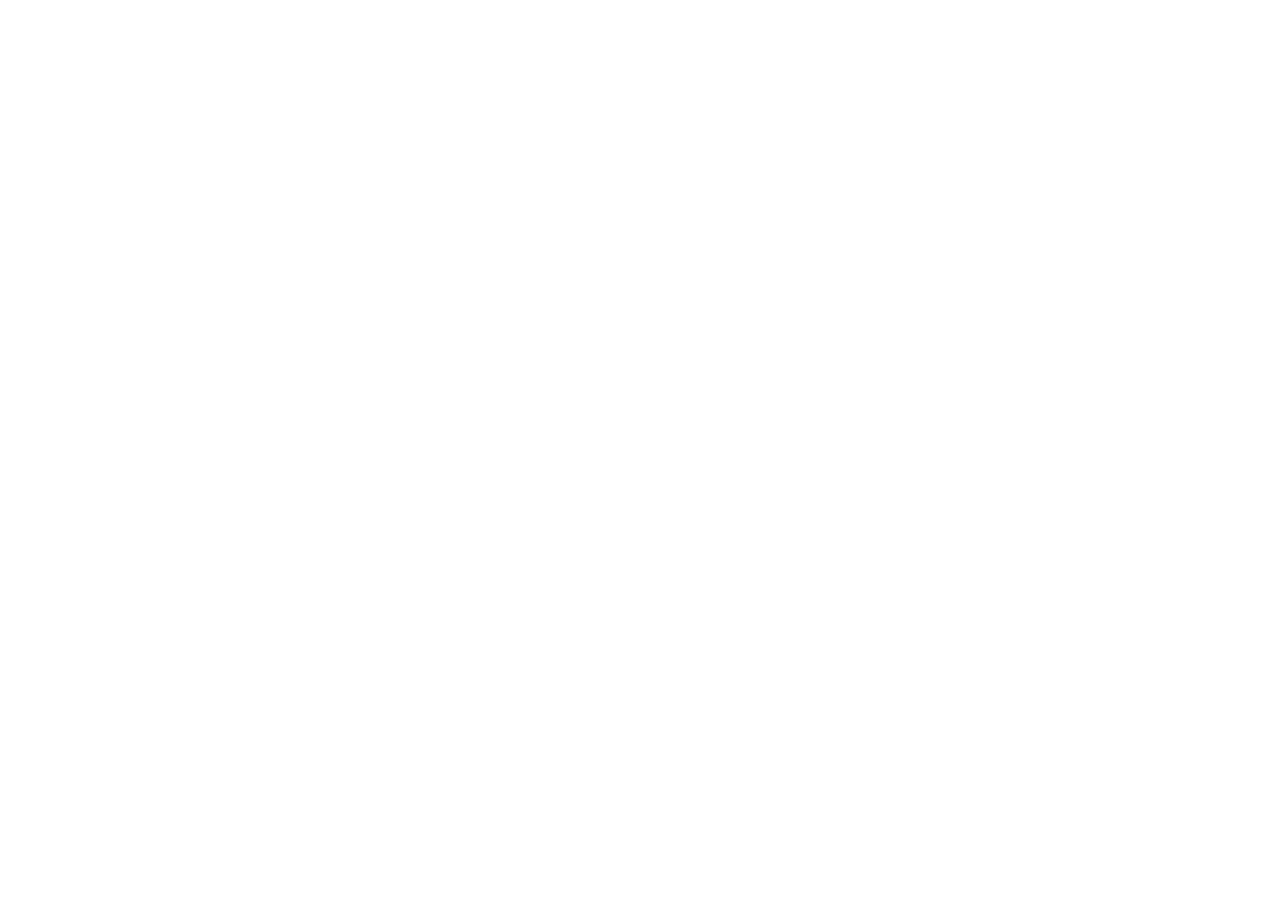
==== index.html @ cb0fa829 "setup done" ====
<!DOCTYPE html>
<html lang="en">
<head>
    <meta charset="UTF-8">
    <meta http-equiv="X-UA-Compatible" content="IE=edge">
    <meta name="viewport" content="width=device-width, initial-scale=1.0">
    <title>Document</title>
    
</head>
<body>
    
</body>
</html>
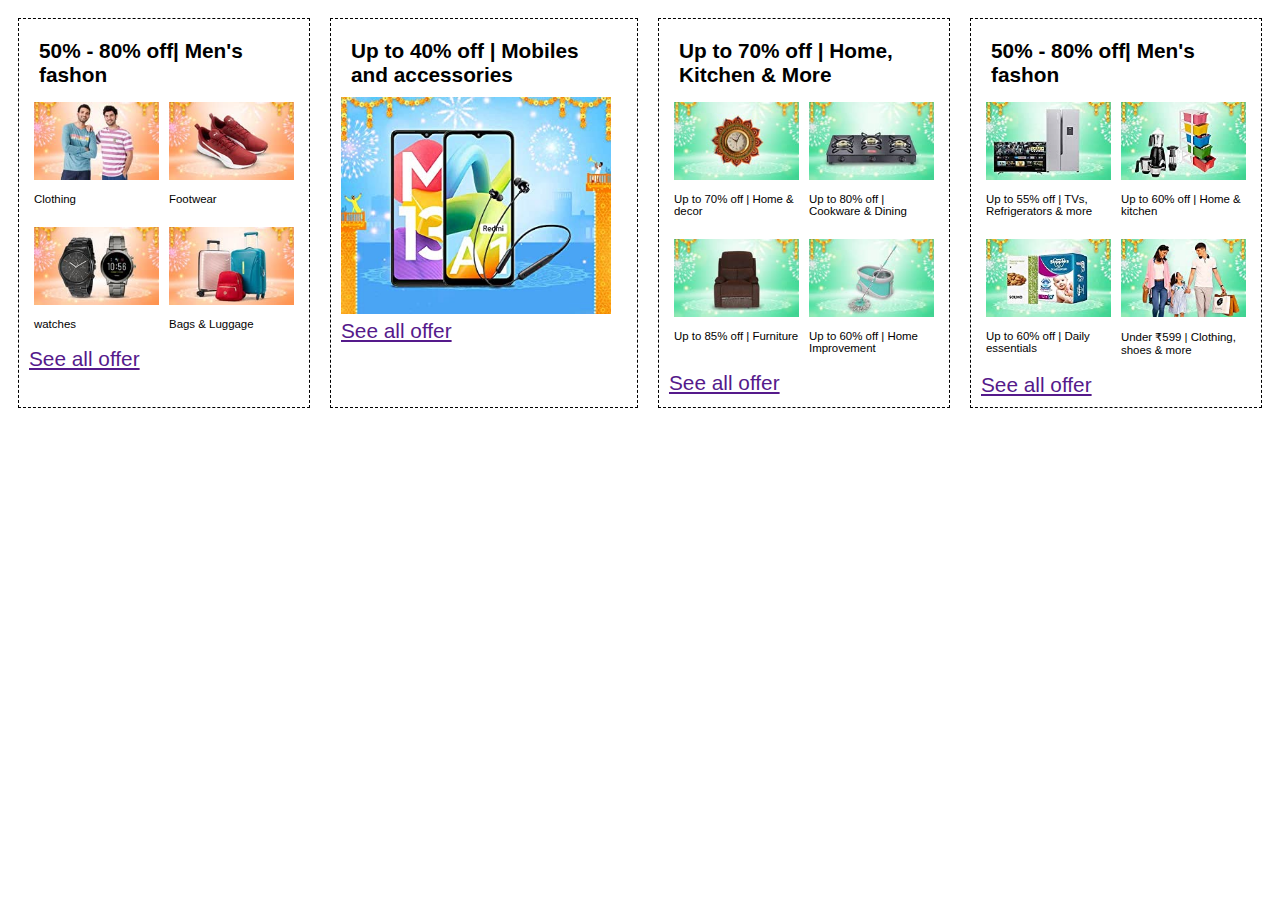
==== commit 9e35df86: "one row of adds created" ====
--- a/index.html
+++ b/index.html
@@ -4,10 +4,86 @@
     <meta charset="UTF-8">
     <meta http-equiv="X-UA-Compatible" content="IE=edge">
     <meta name="viewport" content="width=device-width, initial-scale=1.0">
-    <title>Document</title>
+    <title>Amazone</title>
+    <link rel="stylesheet" href="styles.css">
     
 </head>
 <body>
+    <div class="b1">
+        <div class="cont">
+            <p class="tit1"><b>50% - 80% off| Men's fashon</b></p>
+
+            <div class="ele1">
+                <div class="imgbx">
+                    <img class="img1" src="pic/ds11.jpg" alt=""><p>Clothing</p>
+                </div>
+                <div class="imgbx">
+                    <img class="img1" src="pic/ds14.jpg" alt=""><p>Footwear</p>
+                </div>
+            </div>
+            <div class="ele1">
+                <div class="imgbx">
+                    <img class="img1" src="pic/ds12.jpg" alt=""><p>watches</p>
+                </div>
+                <div class="imgbx">
+                    <img class="img1" src="pic/ds13.jpg" alt=""><p>Bags & Luggage</p>
+                </div>
+            </div>
+            <a href="">See all offer</a>
+        </div>
+
+        <div class="cont">
+            <p class="tit1"><b>Up to 40% off | Mobiles and accessories</b></p>
     
+            <div>
+                <img src="pic/ds2.jpg" alt="" class="img2">
+            </div>  
+            <a href="">See all offer</a>          
+        </div>
+
+        <div class="cont">
+            <p class="tit1"><b>Up to 70% off | Home, Kitchen & More</b></p>
+
+            <div class="ele1">
+                <div class="imgbx">
+                    <img class="img1" src="pic/ds31.jpg" alt=""><p>Up to 70% off | Home & decor</p>
+                </div>
+                <div class="imgbx">
+                    <img class="img1" src="pic/ds32.jpg" alt=""><p>Up to 80% off | Cookware & Dining</p>
+                </div>
+            </div>
+            <div class="ele1">
+                <div class="imgbx">
+                    <img class="img1" src="pic/ds33.jpg" alt=""><p>Up to 85% off | Furniture</p>
+                </div>
+                <div class="imgbx">
+                    <img class="img1" src="pic/ds34.jpg" alt=""><p>Up to 60% off | Home Improvement</p>
+                </div>
+            </div>
+            <a href="">See all offer</a>
+        </div>
+        <div class="cont">
+            <p class="tit1"><b>50% - 80% off| Men's fashon</b></p>
+
+            <div class="ele1">
+                <div class="imgbx">
+                    <img class="img1" src="pic/ds41.jpg" alt=""><p>Up to 55% off | TVs, Refrigerators & more</p>
+                </div>
+                <div class="imgbx">
+                    <img class="img1" src="pic/ds42.jpg" alt=""><p>Up to 60% off | Home & kitchen</p>
+                </div>
+            </div>
+            <div class="ele1">
+                <div class="imgbx">
+                    <img class="img1" src="pic/ds43.jpg" alt=""><p>Up to 60% off | Daily essentials</p>
+                </div>
+                <div class="imgbx">
+                    <img class="img1" src="pic/ds44.jpg" alt=""><p>Under ₹599 | Clothing, shoes & more</p>
+                </div>
+            </div>
+            <a href="">See all offer</a>
+        </div>
+
+    </div>
 </body>
 </html>--- a/styles.css
+++ b/styles.css
@@ -0,0 +1,46 @@
+.cont{
+    width: auto;
+    border: 1px;
+    border-style: dashed;
+    padding: 10px 10px 10px 10px;
+    font-size: 130%;
+    margin: 10px;
+    background-color: white;
+    
+}
+body {
+    font-family: 'Segoe UI', Tahoma, Geneva, Verdana, sans-serif;
+    background-image: url("pic/81xlYmGLnoL._SX3000_.jpg");
+}
+.tit1{
+    margin: 10px;
+    
+}
+.b1{
+    display: flex;
+    left: 0px;
+    right: 0px;
+    padding: 0px;
+    margin: 0px;
+    outline: 0px;
+    border: 0px;
+}
+.img1{
+    width: auto;
+    max-width: 125px;
+}
+.img2{
+    width: 270px;
+}
+.ele1{
+    display: flex;
+    width: auto;
+    font-size: 55%;
+    font-family: 'Segoe UI', Tahoma, Geneva, Verdana, sans-serif;
+}
+.imgbx{
+    margin: 5px;
+}
+a{
+
+}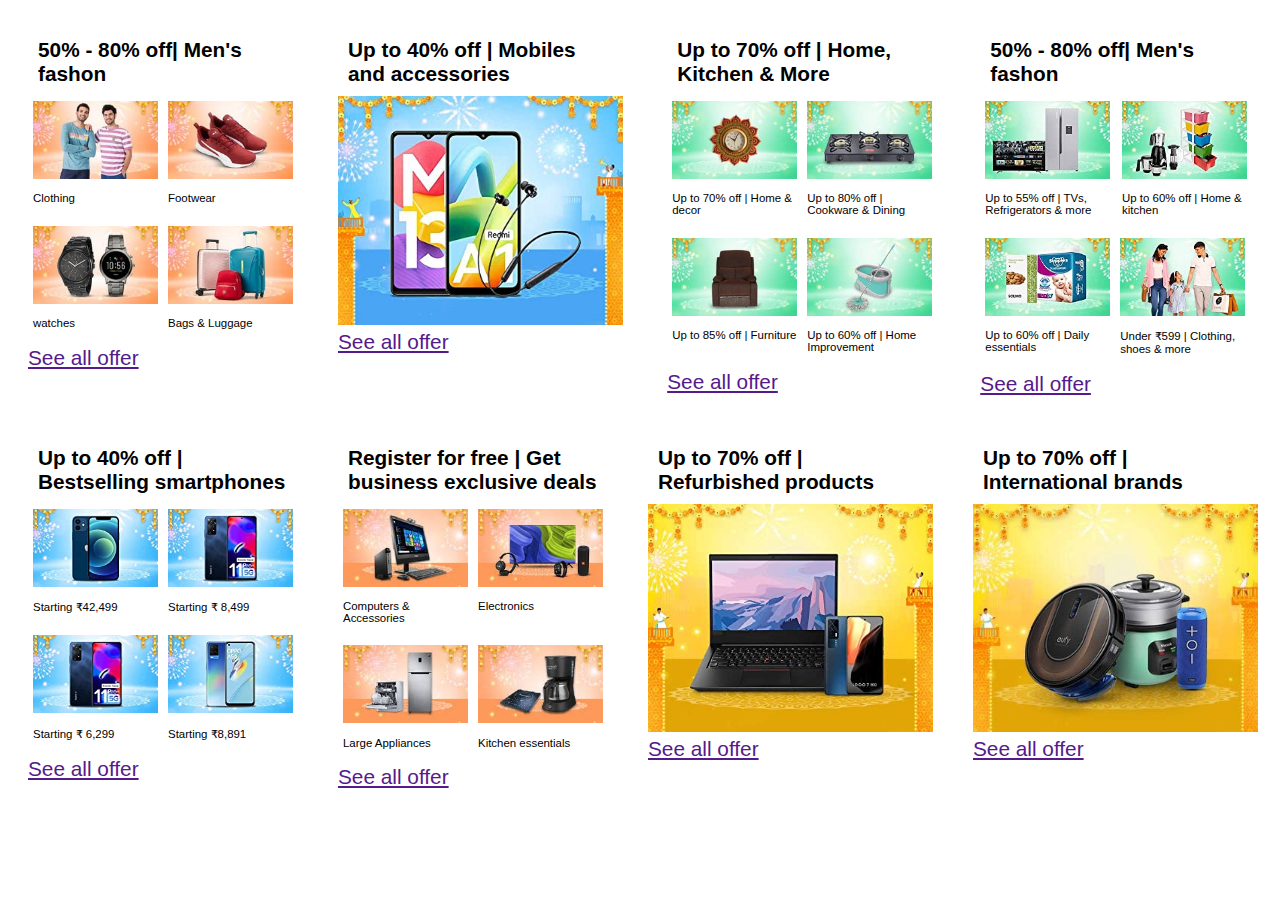
==== commit ea2d9384: "2nd bar created" ====
--- a/index.html
+++ b/index.html
@@ -85,5 +85,70 @@
         </div>
 
     </div>
+    <div class="b1">
+        <div class="cont">
+            <p class="tit1"><b>Up to 40% off | Bestselling smartphones</b></p>
+
+            <div class="ele1">
+                <div class="imgbx">
+                    <img class="img1" src="pic/da11.jpg" alt=""><p>Starting ₹42,499</p>
+                </div>
+                <div class="imgbx">
+                    <img class="img1" src="pic/da12.jpg" alt=""><p>Starting ₹ 8,499</p>
+                </div>
+            </div>
+            <div class="ele1">
+                <div class="imgbx">
+                    <img class="img1" src="pic/da12.jpg" alt=""><p>Starting ₹ 6,299</p>
+                </div>
+                <div class="imgbx">
+                    <img class="img1" src="pic/da13.jpg" alt=""><p>Starting ₹8,891</p>
+                </div>
+            </div>
+            <a href="">See all offer</a>
+        </div>
+        <div class="cont">
+            <p class="tit1"><b>Register for free | Get business exclusive deals</b></p>
+
+            <div class="ele1">
+                <div class="imgbx">
+                    <img class="img1" src="pic/da21.jpg" alt=""><p>Computers & Accessories</p>
+                </div>
+                <div class="imgbx">
+                    <img class="img1" src="pic/da22.jpg" alt=""><p>Electronics</p>
+                </div>
+            </div>
+            <div class="ele1">
+                <div class="imgbx">
+                    <img class="img1" src="pic/da24.jpg" alt=""><p>Large Appliances</p>
+                </div>
+                <div class="imgbx">
+                    <img class="img1" src="pic/da23.jpg" alt=""><p>Kitchen essentials</p>
+                </div>
+            </div>
+            <a href="">See all offer</a>
+        </div>
+
+        <div class="cont">
+            <p class="tit1"><b>Up to 70% off | Refurbished products</b></p>
+    
+            <div>
+                <img src="pic/da31.jpg" alt="" class="img2">
+            </div>  
+            <a href="">See all offer</a>          
+        </div>
+        <div class="cont">
+            <p class="tit1"><b>Up to 70% off | International brands</b></p>
+    
+            <div>
+                <img src="pic/da41.jpg" alt="" class="img2">
+            </div>  
+            <a href="">See all offer</a>          
+        </div>
+
+        
+        
+
+    </div>
 </body>
 </html>--- a/styles.css
+++ b/styles.css
@@ -1,7 +1,6 @@
 .cont{
     width: auto;
-    border: 1px;
-    border-style: dashed;
+
     padding: 10px 10px 10px 10px;
     font-size: 130%;
     margin: 10px;
@@ -30,7 +29,8 @@
     max-width: 125px;
 }
 .img2{
-    width: 270px;
+    width: auto;
+    max-width: 285px;
 }
 .ele1{
     display: flex;
